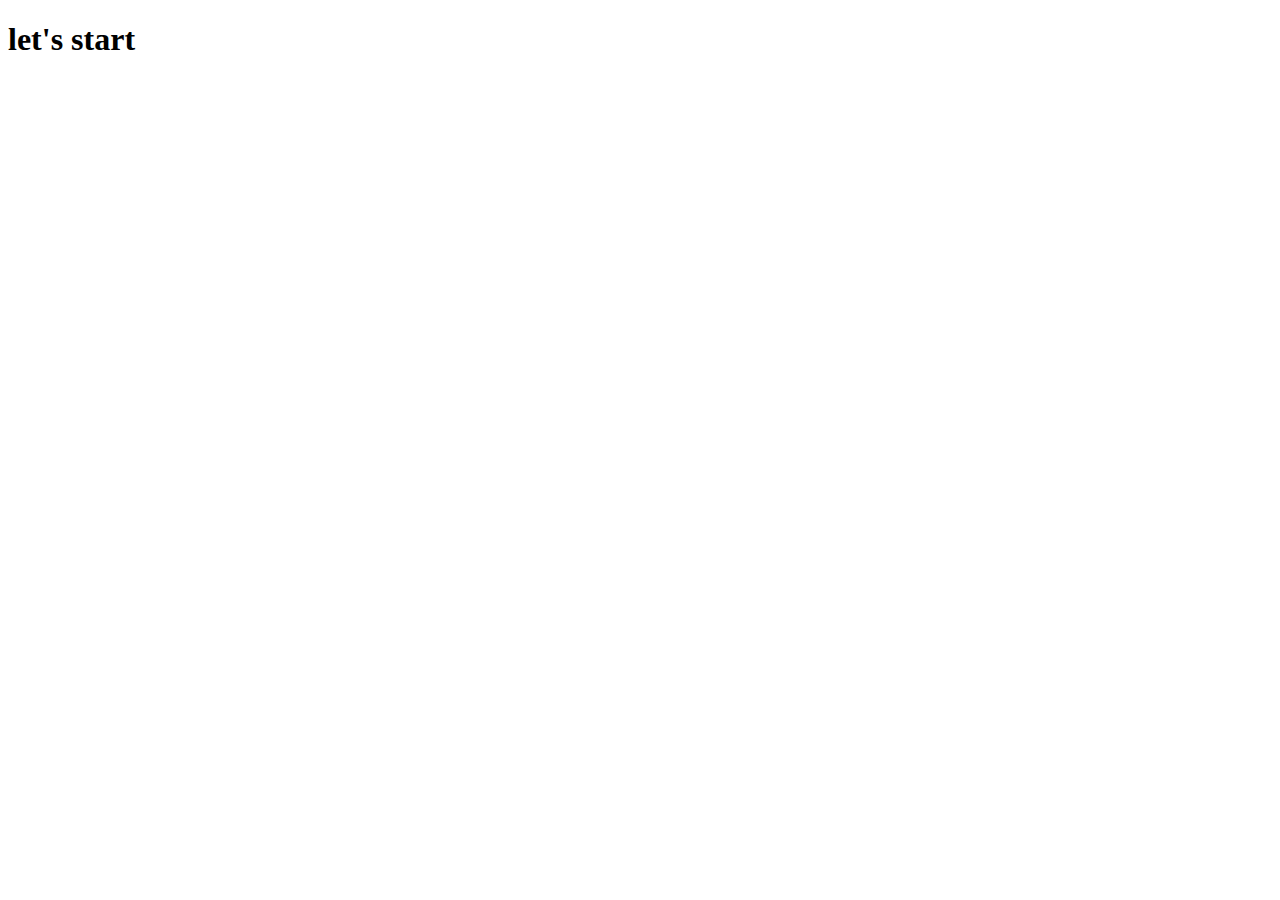
==== index.html @ 3e4961dd "start" ====
<!DOCTYPE html>
<html lang="en">

<head>
    <meta charset="UTF-8">
    <meta http-equiv="X-UA-Compatible" content="IE=edge">
    <meta name="viewport" content="width=device-width, initial-scale=1.0">
    <title>donate-today</title>
    <link rel="stylesheet" href="style.css">
</head>

<body>
    <h1>let's start</h1>
</body>

</html>
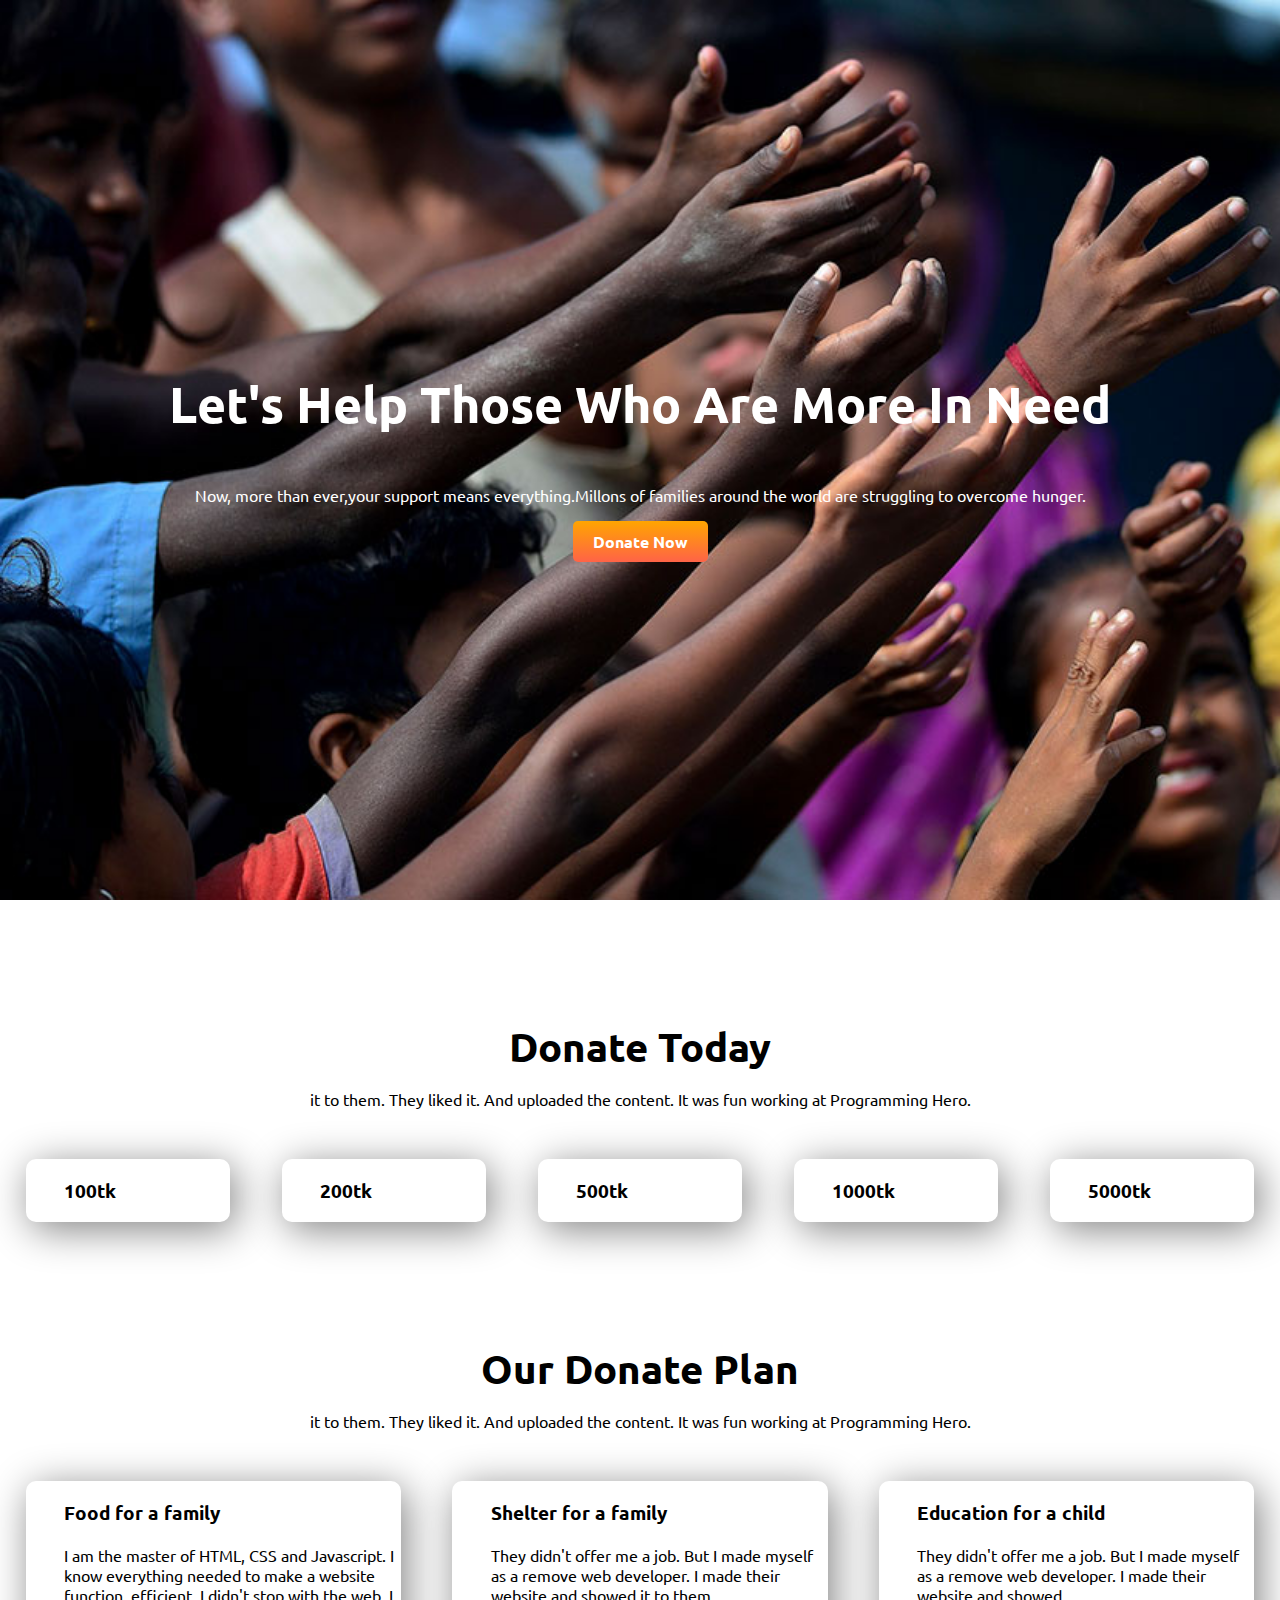
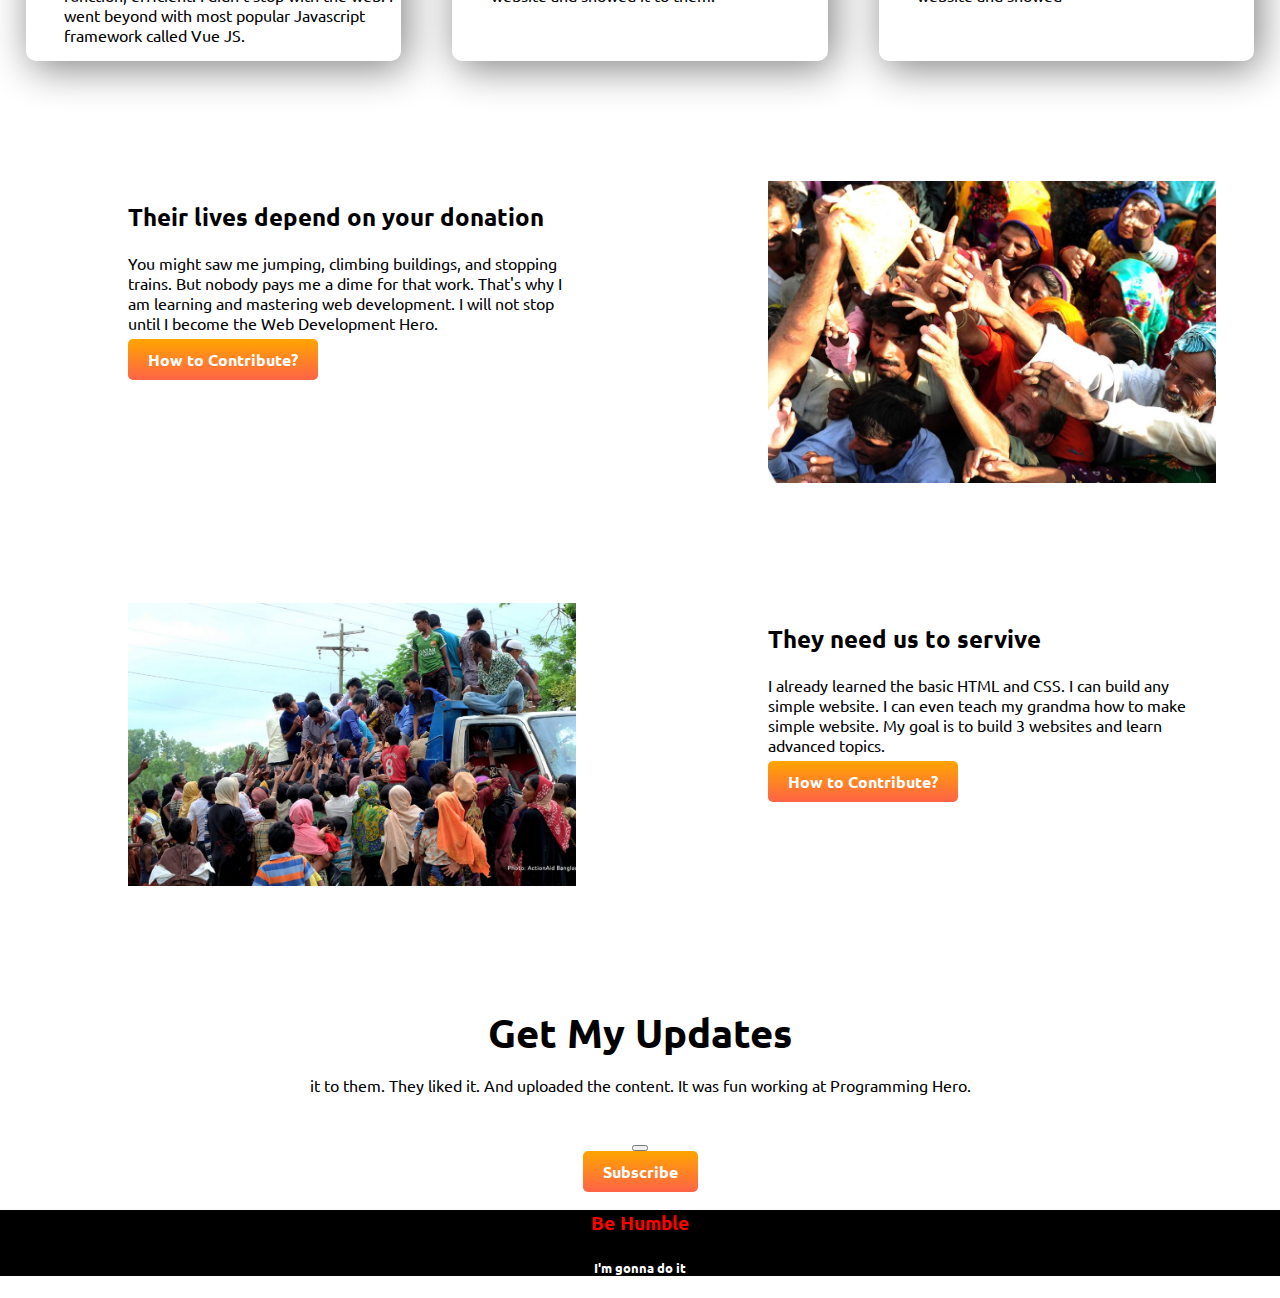
==== commit 29ff9e51: "done" ====
--- a/index.html
+++ b/index.html
@@ -6,11 +6,131 @@
     <meta http-equiv="X-UA-Compatible" content="IE=edge">
     <meta name="viewport" content="width=device-width, initial-scale=1.0">
     <title>donate-today</title>
+    <link rel="preconnect" href="https://fonts.googleapis.com">
+    <link rel="preconnect" href="https://fonts.gstatic.com" crossorigin>
+    <link href="https://fonts.googleapis.com/css2?family=Ubuntu&display=swap" rel="stylesheet">
     <link rel="stylesheet" href="style.css">
 </head>
 
 <body>
-    <h1>let's start</h1>
+    <section class="flexible-container">
+        <div class=" text text-img">
+            <h1>Let's Help Those Who Are More In Need</h1>
+            <p>Now, more than ever,your support means everything.Millons of families around the world are struggling to
+                overcome hunger.
+            </p>
+            <a class="link-button" target="_blank" href="https://www.linkedin.com/in/maruf-hasan-rion-139292194/">Donate
+                Now
+            </a>
+        </div>
+    </section>
+
+    <section>
+        <h2 class="E">Donate Today</h2>
+        <p class="p"> it to them. They liked it. And uploaded the content. It was fun working at Programming Hero.</p>
+
+        <div class="flexible-container">
+
+            <div class="experience-item1">
+                <h3>100tk</h3>
+            </div>
+            <div class="experience-item1">
+                <h3>200tk</h3>
+            </div>
+            <div class="experience-item1">
+                <h3>500tk</h3>
+
+            </div>
+            <div class="experience-item1">
+
+                <h3>1000tk</h3>
+            </div>
+            <div class="experience-item1">
+                <h3>5000tk</h3>
+            </div>
+
+        </div>
+    </section>
+
+    <section>
+        <h2 class="E"> Our Donate Plan </h2>
+        <p class="p"> it to them. They liked it. And uploaded the content. It was fun working at Programming Hero.</p>
+
+        <div class="flexible-container">
+
+            <div class="experience-item">
+                <h3>Food for a family</h3>
+                <p>I am the master of HTML, CSS and Javascript. I know everything needed to make a website function,
+                    efficient. I didn't stop with the web. I went beyond with most popular Javascript framework called
+                    Vue
+                    JS.</p>
+            </div>
+            <div class="experience-item">
+                <h3>Shelter for a family</h3>
+                <p>They didn't offer me a job. But I made myself as a remove web developer. I made their website and
+                    showed
+                    it to them.</p>
+            </div>
+            <div class="experience-item">
+
+                <h3>Education for a child</h3>
+                <p>They didn't offer me a job. But I made myself as a remove web developer. I made their website and
+                    showed
+                </p>
+            </div>
+
+        </div>
+    </section>
+
+    <section class="flexible-container">
+        <div class="half-width">
+            <h2>Their lives depend on
+                your donation</h2>
+            <p>You might saw me jumping, climbing buildings, and stopping trains. But nobody pays me a dime for that
+                work.
+                That's why I am learning and mastering web development. I will not stop until I become the Web
+                Development
+                Hero.</p>
+            <a class="link-button" target="_blank" href="https://www.linkedin.com/in/maruf-hasan-rion-139292194/">How to
+                Contribute?</a>
+        </div>
+        <div class="half-width"> <img src="images/donation0.jpg" alt="">
+        </div>
+    </section>
+
+    <section class="flexible-container">
+        <div class="half-width">
+            <img src="images/donation2.jpg" alt="">
+        </div>
+        <div class="half-width">
+            <h2>They need us to servive</h2>
+            <p>I already learned the basic HTML and CSS. I can build any simple website. I can even teach my grandma how
+                to
+                make simple website. My goal is to build 3 websites and learn advanced topics.</p>
+            <a class="link-button" href="">How to Contribute?</a>
+        </div>
+    </section>
+
+    <section class="experience-area">
+        <h2 class="E">Get My Updates </h2>
+        <p class="p"> it to them. They liked it. And uploaded the content. It was fun working at Programming Hero.</p>
+
+        <div class="text">
+            <button></button>
+            <a class="link-button" href="">Subscribe</a>
+            </button>
+
+        </div>
+    </section>
+
+
+    <div class="half width">
+        <footer class="f">
+            <h3>Be Humble</h3>
+            <h5>I'm gonna do it</h5>
+        </footer>
+    </div>
+
 </body>
 
 </html>--- a/style.css
+++ b/style.css
@@ -0,0 +1,126 @@
+body {
+    font-family: 'Ubuntu', sans-serif;
+    margin: 0;
+}
+
+
+h1 {
+    font-size: 50px;
+    font-style: normal green;
+}
+
+.flexible-container {
+    display: flex;
+    margin-bottom: 120px;
+}
+
+.half-width img {
+    width: 100%;
+    height: 100%;
+}
+
+.link-button {
+    text-decoration: none;
+    background-image: linear-gradient(orange, tomato);
+    padding: 10px 20px;
+    color: white;
+    font-weight: 700;
+    border-radius: 5px;
+    border-top: 5%;
+}
+
+.text {
+
+    width: 100%;
+    height: 100%;
+    align-items: center;
+    justify-content: center;
+    flex-direction: column;
+    display: flex;
+    color: white;
+}
+
+.text-img {
+    background-image: url(images/donation13.jpg);
+    background-repeat: no-repeat;
+    background-size: cover;
+    width: 100vw;
+    height: 100vh;
+
+
+}
+
+.E {
+    font-size: 40px;
+    font-weight: 800;
+    text-align: center;
+    margin-bottom: 0px;
+}
+
+.p {
+    text-align: center;
+    margin-bottom: 50px;
+    margin-left: 10px;
+    margin-right: 10px;
+
+}
+
+.experience-area {
+    background-image: url("images/exp-bg.png");
+    background-repeat: no-repeat;
+    background-position: left;
+}
+
+.experience-area h3 {
+    color: orange;
+}
+
+.half-width {
+    width: 50%;
+    margin-left: 5%;
+    margin-right: 5%;
+    padding-left: 5%;
+}
+
+.experience-item {
+    box-shadow: 5px 7px 40px gray;
+    width: 40%;
+
+    margin-left: 2%;
+    margin-right: 2%;
+    padding-left: 3%;
+    border-radius: 10px;
+}
+
+.experience-item1 {
+    box-shadow: 5px 7px 40px gray;
+    width: 40%;
+    margin-left: 2%;
+    margin-right: 2%;
+    padding-left: 3%;
+    border-radius: 10px;
+}
+
+
+#full-stack {
+    border-left: 7px solid tomato;
+}
+
+#baby-web {
+    border-left: 7px solid blue;
+}
+
+footer h3 {
+    text-align: center;
+    color: red;
+    font-style: inherit;
+}
+
+footer h5 {
+    text-align: center;
+    color: white;
+}
+
+.f {
+    background-color: black;
+}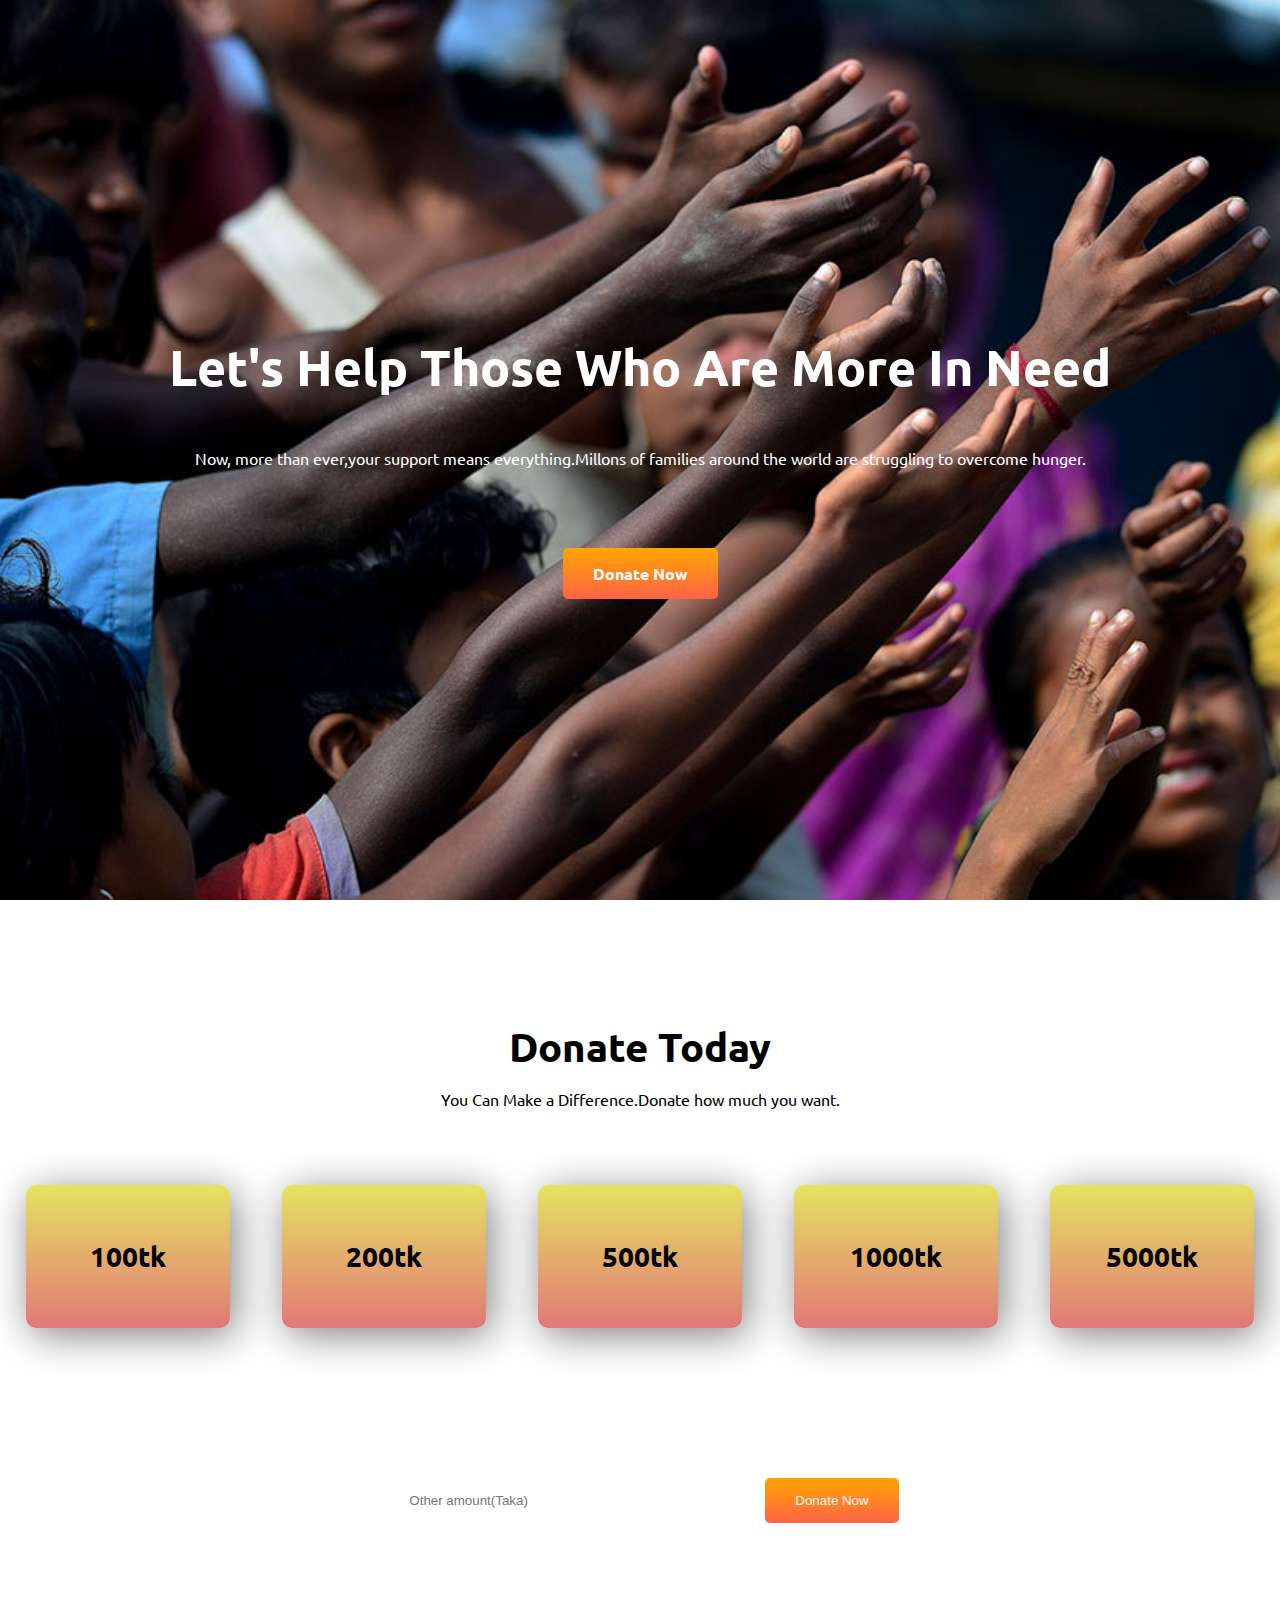
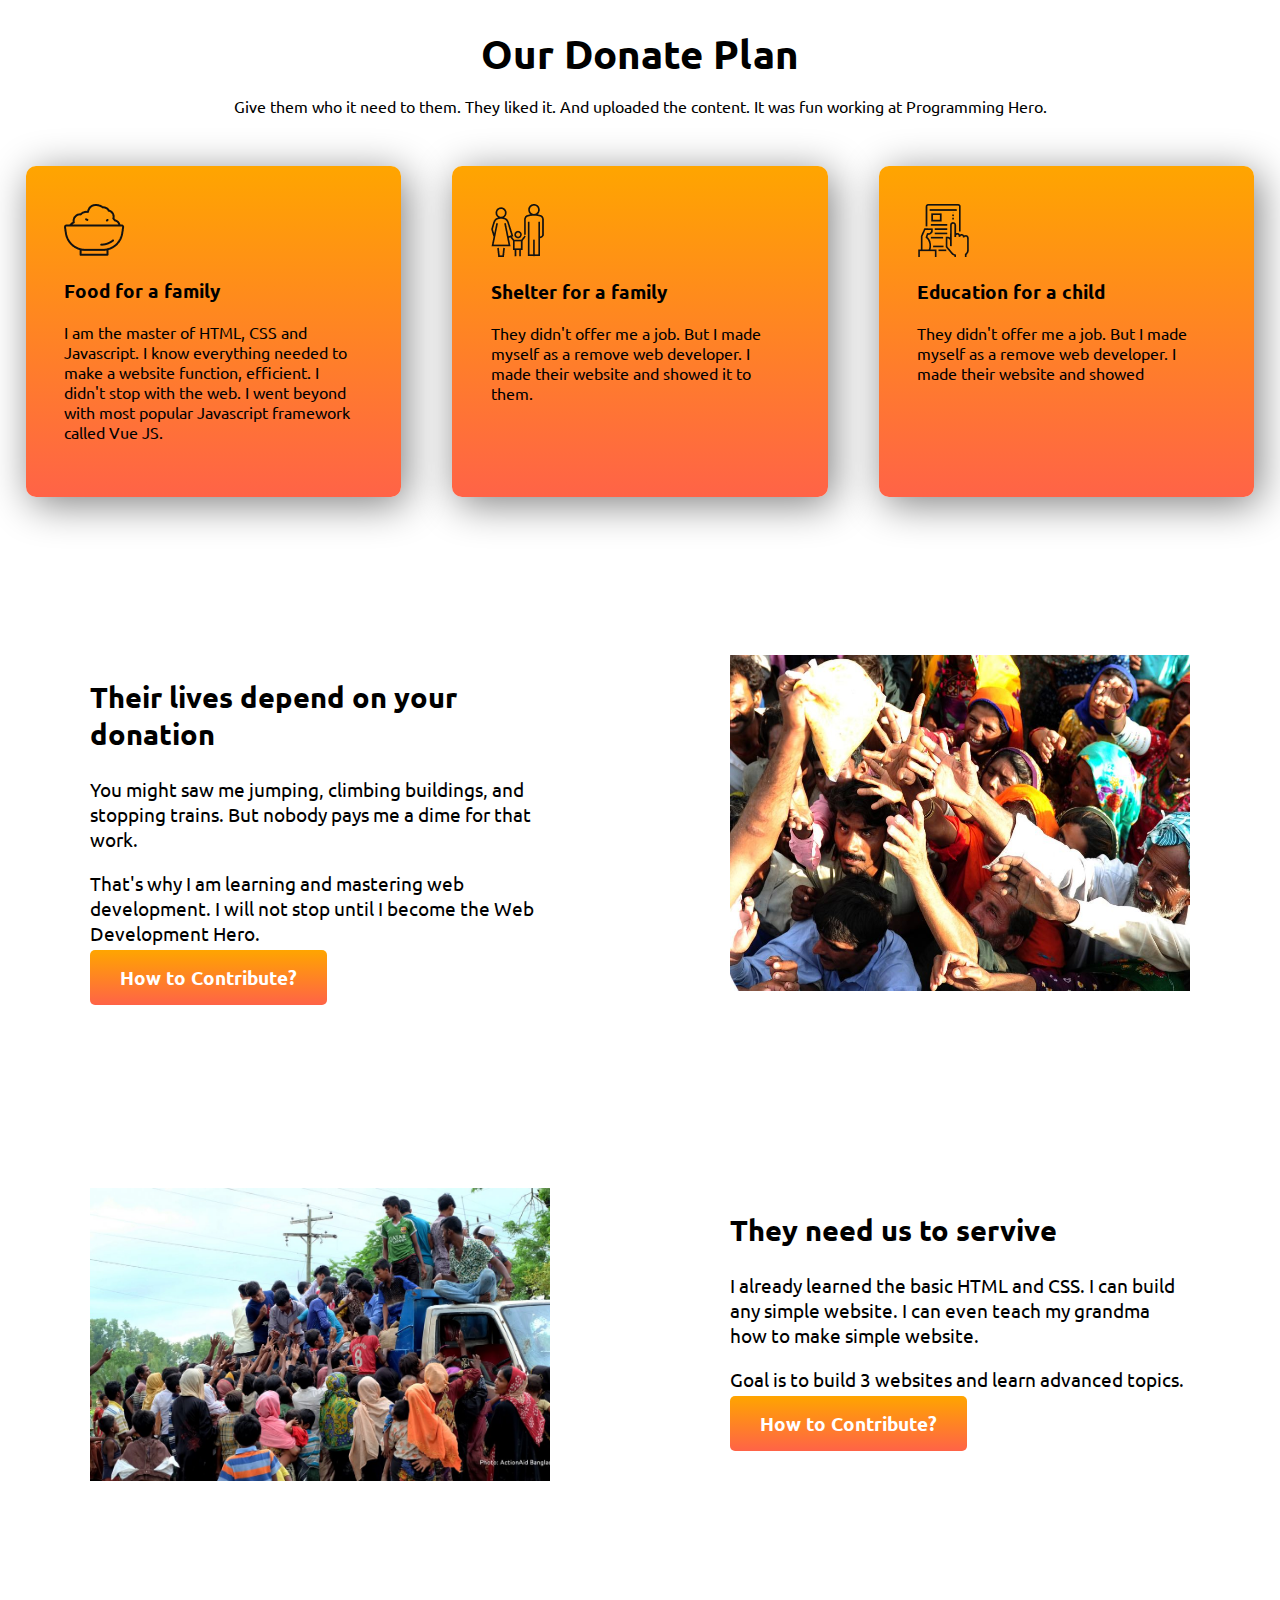
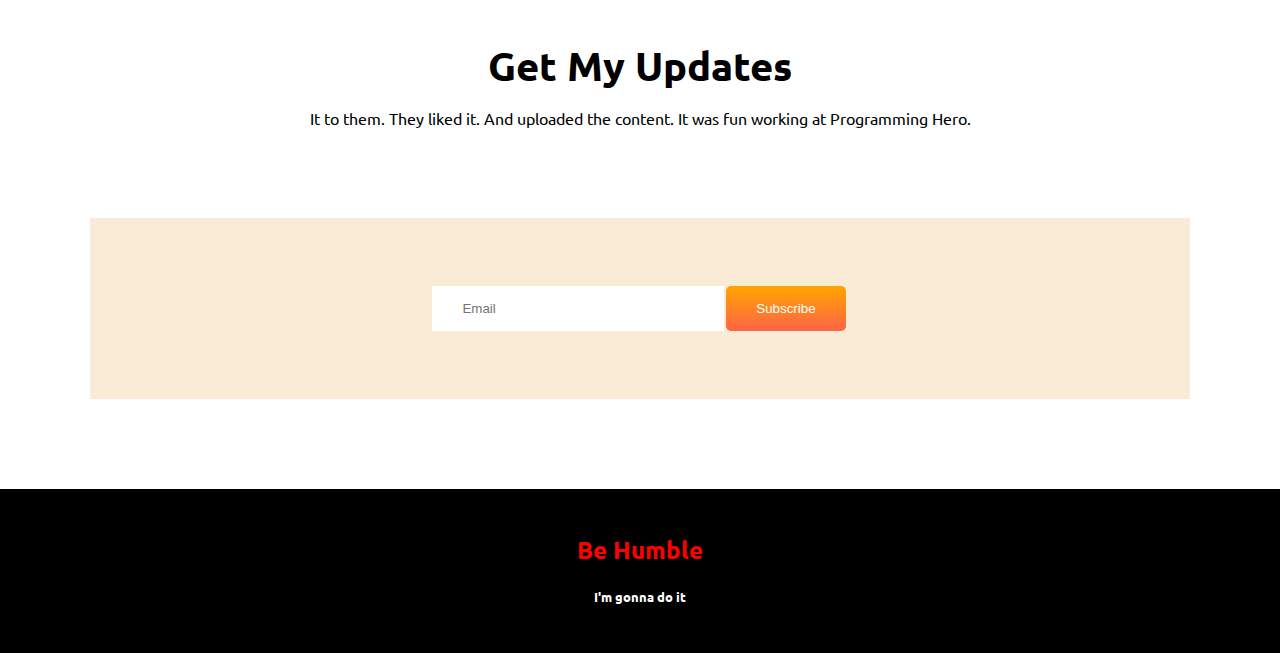
==== commit ef992f75: "final done" ====
--- a/index.html
+++ b/index.html
@@ -27,7 +27,7 @@
 
     <section>
         <h2 class="E">Donate Today</h2>
-        <p class="p"> it to them. They liked it. And uploaded the content. It was fun working at Programming Hero.</p>
+        <p class="p"> You Can Make a Difference.Donate how much you want.</p>
 
         <div class="flexible-container">
 
@@ -47,32 +47,46 @@
             </div>
             <div class="experience-item1">
                 <h3>5000tk</h3>
+
             </div>
 
         </div>
+        <div class="middle">
+
+            <input class="input1" type="number" ; placeholder="Other amount(Taka)">
+
+            <input class="input" type="button" value="Donate Now" ;>
+
+        </div>
+
     </section>
 
     <section>
         <h2 class="E"> Our Donate Plan </h2>
-        <p class="p"> it to them. They liked it. And uploaded the content. It was fun working at Programming Hero.</p>
+        <p class="p"> Give them who it need to them. They liked it. And uploaded the content. It was fun working at
+            Programming Hero.</p>
 
         <div class="flexible-container">
 
             <div class="experience-item">
+                <img class="icon" src="images/food.png" alt="">
                 <h3>Food for a family</h3>
+
                 <p>I am the master of HTML, CSS and Javascript. I know everything needed to make a website function,
-                    efficient. I didn't stop with the web. I went beyond with most popular Javascript framework called
+                    efficient. I didn't stop with the web. I went beyond with most popular Javascript framework
+                    called
                     Vue
                     JS.</p>
             </div>
             <div class="experience-item">
+                <img class="icon" src="images/shelter.png" alt="">
                 <h3>Shelter for a family</h3>
                 <p>They didn't offer me a job. But I made myself as a remove web developer. I made their website and
                     showed
                     it to them.</p>
             </div>
             <div class="experience-item">
-
+                <img class="icon" src="images/Frame-1.png" alt="">
                 <h3>Education for a child</h3>
                 <p>They didn't offer me a job. But I made myself as a remove web developer. I made their website and
                     showed
@@ -86,12 +100,14 @@
         <div class="half-width">
             <h2>Their lives depend on
                 your donation</h2>
-            <p>You might saw me jumping, climbing buildings, and stopping trains. But nobody pays me a dime for that
+            <p>You might saw me jumping, climbing buildings, and stopping trains. But nobody pays me a dime
+                for that
                 work.
-                That's why I am learning and mastering web development. I will not stop until I become the Web
+            </p>
+            <p>That's why I am learning and mastering web development. I will not stop until I become the Web
                 Development
                 Hero.</p>
-            <a class="link-button" target="_blank" href="https://www.linkedin.com/in/maruf-hasan-rion-139292194/">How to
+            <a class="link-button" target="_blank" href="">How to
                 Contribute?</a>
         </div>
         <div class="half-width"> <img src="images/donation0.jpg" alt="">
@@ -106,29 +122,26 @@
             <h2>They need us to servive</h2>
             <p>I already learned the basic HTML and CSS. I can build any simple website. I can even teach my grandma how
                 to
-                make simple website. My goal is to build 3 websites and learn advanced topics.</p>
-            <a class="link-button" href="">How to Contribute?</a>
+                make simple website. </p>
+            <p>Goal is to build 3 websites and learn advanced topics.</p>
+
+
+            <a class="link-button" target="_blank" href="">How to Contribute?</a>
         </div>
     </section>
 
-    <section class="experience-area">
+    <section>
         <h2 class="E">Get My Updates </h2>
-        <p class="p"> it to them. They liked it. And uploaded the content. It was fun working at Programming Hero.</p>
-
-        <div class="text">
-            <button></button>
-            <a class="link-button" href="">Subscribe</a>
-            </button>
-
+        <p class="p">It to them. They liked it. And uploaded the content. It was fun working at Programming Hero.</p>
+        <div class="middle1">
+            <input class="input1" type="text" ; placeholder="Email">
+            <input class="input" type="button" value="Subscribe" ;>
         </div>
     </section>
-
-
-    <div class="half width">
-        <footer class="f">
-            <h3>Be Humble</h3>
-            <h5>I'm gonna do it</h5>
-        </footer>
+    <footer class="f">
+        <h2>Be Humble</h2>
+        <h5>I'm gonna do it</h5>
+    </footer>
     </div>
 
 </body>
--- a/style.css
+++ b/style.css
@@ -22,12 +22,45 @@
 .link-button {
     text-decoration: none;
     background-image: linear-gradient(orange, tomato);
-    padding: 10px 20px;
+    padding: 15px 30px;
     color: white;
     font-weight: 700;
     border-radius: 5px;
-    border-top: 5%;
-}
+    margin-top: 5%;
+}
+
+.link-button1 {
+    text-decoration: none;
+    background-image: linear-gradient(orange, tomato);
+    padding: 15px 30px;
+    color: white;
+    font-weight: 700;
+    border-radius: 5px;
+    margin-top: 5%;
+    align-items: center;
+    justify-content: center;
+    width: 10%;
+    height: 10%;
+
+}
+
+.middle {
+    display: flex;
+    justify-content: center;
+    align-items: center;
+
+}
+
+.middle1 {
+    display: flex;
+    justify-content: center;
+    align-items: center;
+    margin: 7%;
+    padding: 5%;
+    background-color: antiquewhite;
+
+}
+
 
 .text {
 
@@ -52,16 +85,16 @@
 
 .E {
     font-size: 40px;
-    font-weight: 800;
-    text-align: center;
+    font-weight: bold;
+    text-align: center;
+    margin-top: 100px;
     margin-bottom: 0px;
 }
 
 .p {
     text-align: center;
     margin-bottom: 50px;
-    margin-left: 10px;
-    margin-right: 10px;
+    justify-content: center;
 
 }
 
@@ -76,31 +109,61 @@
 }
 
 .half-width {
-    width: 50%;
-    margin-left: 5%;
-    margin-right: 5%;
-    padding-left: 5%;
+    width: 40%;
+    margin-left: 4%;
+    margin-right: 4%;
+    padding: 3%;
+    font-size: 120%;
 }
 
 .experience-item {
     box-shadow: 5px 7px 40px gray;
-    width: 40%;
-
+    width: 30%;
     margin-left: 2%;
     margin-right: 2%;
-    padding-left: 3%;
+    padding: 3%;
     border-radius: 10px;
+    background-image: linear-gradient(orange, tomato);
 }
 
 .experience-item1 {
     box-shadow: 5px 7px 40px gray;
-    width: 40%;
-    margin-left: 2%;
-    margin-right: 2%;
-    padding-left: 3%;
+    width: 20%;
+    margin: 2%;
+    padding: 2%;
     border-radius: 10px;
-}
-
+    text-align: center;
+    font-size: 150%;
+    background-image: linear-gradient(rgb(228, 228, 96), rgb(226, 119, 119));
+}
+
+.experience-item2 {
+    width: 5%;
+    height: 100%;
+    align-items: center;
+    justify-content: center;
+    flex-direction: column;
+    display: flex;
+    color: white;
+    border: 100px solid antiquewhite;
+    margin-left: 30%;
+}
+
+#id {
+    width: 5%;
+    height: 100%;
+    align-items: center;
+    justify-content: center;
+    flex-direction: column;
+    display: flex;
+    color: white;
+    border: 100px solid antiquewhite;
+
+}
+
+.icon {
+    top
+}
 
 #full-stack {
     border-left: 7px solid tomato;
@@ -110,17 +173,37 @@
     border-left: 7px solid blue;
 }
 
-footer h3 {
+footer h2 {
     text-align: center;
     color: red;
-    font-style: inherit;
 }
 
 footer h5 {
     text-align: center;
     color: white;
+    background-image: black;
 }
 
 .f {
     background-color: black;
+    padding: 2%;
+}
+
+.input {
+    background-image: linear-gradient(orange, tomato);
+    border: none;
+    border-radius: 5px;
+    color: white;
+    padding: 15px 30px;
+    text-decoration: none;
+    margin: 4px 2px;
+    cursor: pointer;
+}
+
+.input1 {
+    width: 30%;
+    padding: 15px 30px;
+    margin: 0;
+    box-sizing: border-box;
+    border: none;
 }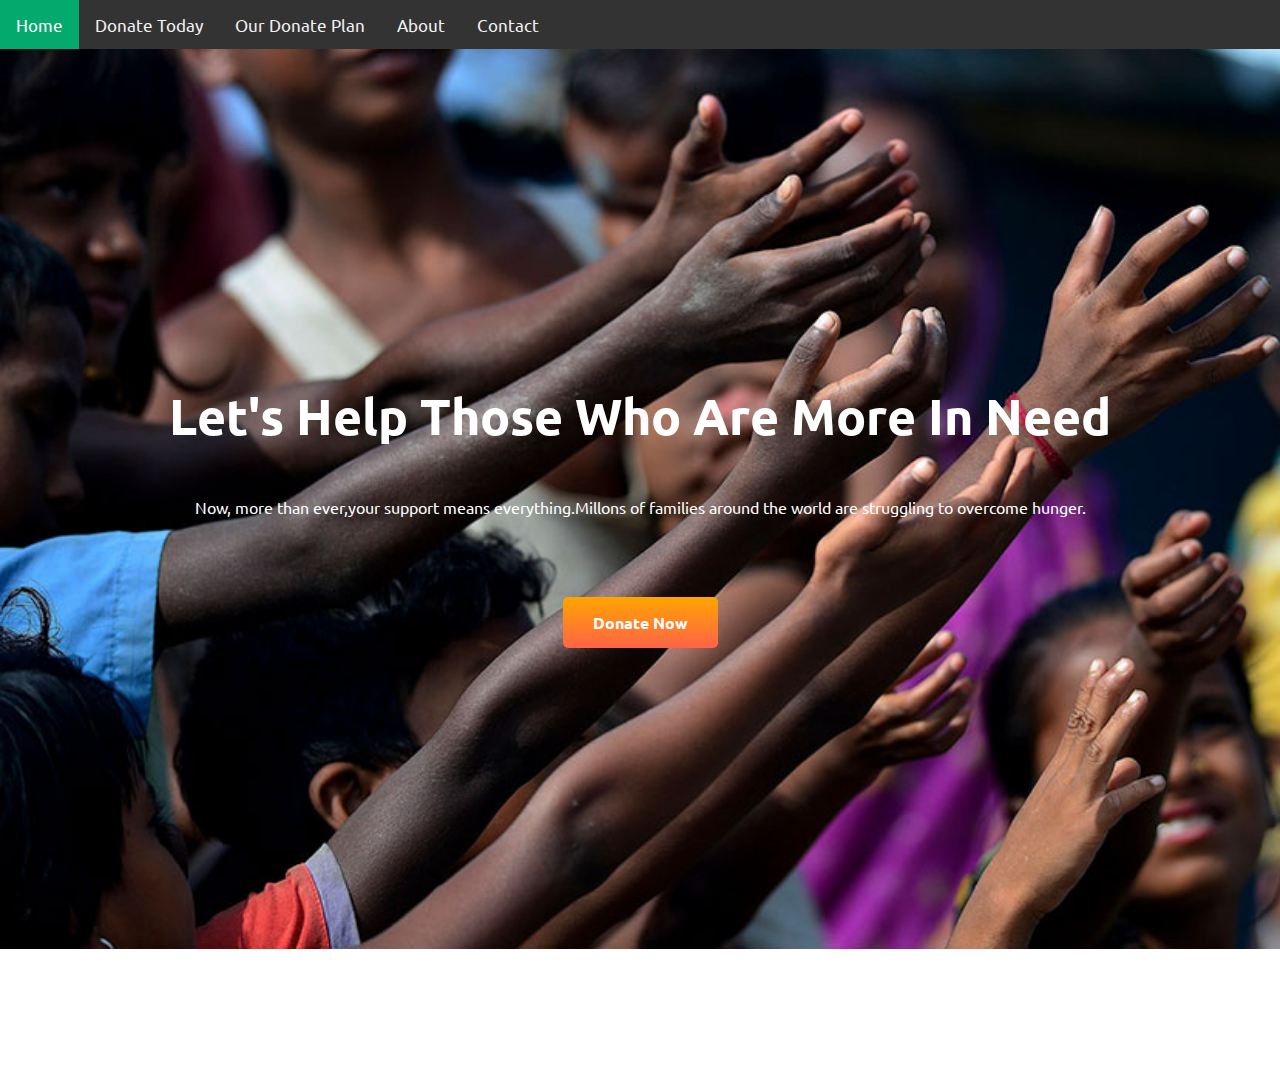
==== commit afff28a1: "first commit" ====
--- a/index.html
+++ b/index.html
@@ -13,6 +13,14 @@
 </head>
 
 <body>
+    <div class="topnav">
+        <a class="active" href="index.html">Home</a>
+        <a href="donate-today.html">Donate Today</a>
+        <a href="our-donate-plan.html">Our Donate Plan</a>
+        <a href="about.html">About</a>
+        <a href="contact.html">Contact</a>
+    </div>
+
     <section class="flexible-container">
         <div class=" text text-img">
             <h1>Let's Help Those Who Are More In Need</h1>
@@ -25,124 +33,6 @@
         </div>
     </section>
 
-    <section>
-        <h2 class="E">Donate Today</h2>
-        <p class="p"> You Can Make a Difference.Donate how much you want.</p>
-
-        <div class="flexible-container">
-
-            <div class="experience-item1">
-                <h3>100tk</h3>
-            </div>
-            <div class="experience-item1">
-                <h3>200tk</h3>
-            </div>
-            <div class="experience-item1">
-                <h3>500tk</h3>
-
-            </div>
-            <div class="experience-item1">
-
-                <h3>1000tk</h3>
-            </div>
-            <div class="experience-item1">
-                <h3>5000tk</h3>
-
-            </div>
-
-        </div>
-        <div class="middle">
-
-            <input class="input1" type="number" ; placeholder="Other amount(Taka)">
-
-            <input class="input" type="button" value="Donate Now" ;>
-
-        </div>
-
-    </section>
-
-    <section>
-        <h2 class="E"> Our Donate Plan </h2>
-        <p class="p"> Give them who it need to them. They liked it. And uploaded the content. It was fun working at
-            Programming Hero.</p>
-
-        <div class="flexible-container">
-
-            <div class="experience-item">
-                <img class="icon" src="images/food.png" alt="">
-                <h3>Food for a family</h3>
-
-                <p>I am the master of HTML, CSS and Javascript. I know everything needed to make a website function,
-                    efficient. I didn't stop with the web. I went beyond with most popular Javascript framework
-                    called
-                    Vue
-                    JS.</p>
-            </div>
-            <div class="experience-item">
-                <img class="icon" src="images/shelter.png" alt="">
-                <h3>Shelter for a family</h3>
-                <p>They didn't offer me a job. But I made myself as a remove web developer. I made their website and
-                    showed
-                    it to them.</p>
-            </div>
-            <div class="experience-item">
-                <img class="icon" src="images/Frame-1.png" alt="">
-                <h3>Education for a child</h3>
-                <p>They didn't offer me a job. But I made myself as a remove web developer. I made their website and
-                    showed
-                </p>
-            </div>
-
-        </div>
-    </section>
-
-    <section class="flexible-container">
-        <div class="half-width">
-            <h2>Their lives depend on
-                your donation</h2>
-            <p>You might saw me jumping, climbing buildings, and stopping trains. But nobody pays me a dime
-                for that
-                work.
-            </p>
-            <p>That's why I am learning and mastering web development. I will not stop until I become the Web
-                Development
-                Hero.</p>
-            <a class="link-button" target="_blank" href="">How to
-                Contribute?</a>
-        </div>
-        <div class="half-width"> <img src="images/donation0.jpg" alt="">
-        </div>
-    </section>
-
-    <section class="flexible-container">
-        <div class="half-width">
-            <img src="images/donation2.jpg" alt="">
-        </div>
-        <div class="half-width">
-            <h2>They need us to servive</h2>
-            <p>I already learned the basic HTML and CSS. I can build any simple website. I can even teach my grandma how
-                to
-                make simple website. </p>
-            <p>Goal is to build 3 websites and learn advanced topics.</p>
-
-
-            <a class="link-button" target="_blank" href="">How to Contribute?</a>
-        </div>
-    </section>
-
-    <section>
-        <h2 class="E">Get My Updates </h2>
-        <p class="p">It to them. They liked it. And uploaded the content. It was fun working at Programming Hero.</p>
-        <div class="middle1">
-            <input class="input1" type="text" ; placeholder="Email">
-            <input class="input" type="button" value="Subscribe" ;>
-        </div>
-    </section>
-    <footer class="f">
-        <h2>Be Humble</h2>
-        <h5>I'm gonna do it</h5>
-    </footer>
-    </div>
 
 </body>
 
--- a/style.css
+++ b/style.css
@@ -3,6 +3,33 @@
     margin: 0;
 }
 
+/* Add a black background color to the top navigation */
+.topnav {
+    background-color: #333;
+    overflow: hidden;
+}
+
+/* Style the links inside the navigation bar */
+.topnav a {
+    float: left;
+    color: #f2f2f2;
+    text-align: center;
+    padding: 14px 16px;
+    text-decoration: none;
+    font-size: 17px;
+}
+
+/* Change the color of links on hover */
+.topnav a:hover {
+    background-color: #ddd;
+    color: black;
+}
+
+/* Add a color to the active/current link */
+.topnav a.active {
+    background-color: #04AA6D;
+    color: white;
+}
 
 h1 {
     font-size: 50px;
@@ -14,11 +41,6 @@
     margin-bottom: 120px;
 }
 
-.half-width img {
-    width: 100%;
-    height: 100%;
-}
-
 .link-button {
     text-decoration: none;
     background-image: linear-gradient(orange, tomato);
@@ -52,7 +74,7 @@
 }
 
 .middle1 {
-    display: flex;
+    display: block;
     justify-content: center;
     align-items: center;
     margin: 7%;
@@ -83,6 +105,17 @@
 
 }
 
+.half-width {
+    width: 50%;
+    margin-left: 5%;
+    padding-left: 2%;
+}
+
+.half-width img {
+    width: 80%;
+
+}
+
 .E {
     font-size: 40px;
     font-weight: bold;
@@ -108,13 +141,7 @@
     color: orange;
 }
 
-.half-width {
-    width: 40%;
-    margin-left: 4%;
-    margin-right: 4%;
-    padding: 3%;
-    font-size: 120%;
-}
+
 
 .experience-item {
     box-shadow: 5px 7px 40px gray;
@@ -123,7 +150,7 @@
     margin-right: 2%;
     padding: 3%;
     border-radius: 10px;
-    background-image: linear-gradient(orange, tomato);
+    background-image: linear-gradient(rgb(228, 228, 96), rgb(226, 119, 119));
 }
 
 .experience-item1 {
@@ -161,18 +188,6 @@
 
 }
 
-.icon {
-    top
-}
-
-#full-stack {
-    border-left: 7px solid tomato;
-}
-
-#baby-web {
-    border-left: 7px solid blue;
-}
-
 footer h2 {
     text-align: center;
     color: red;
